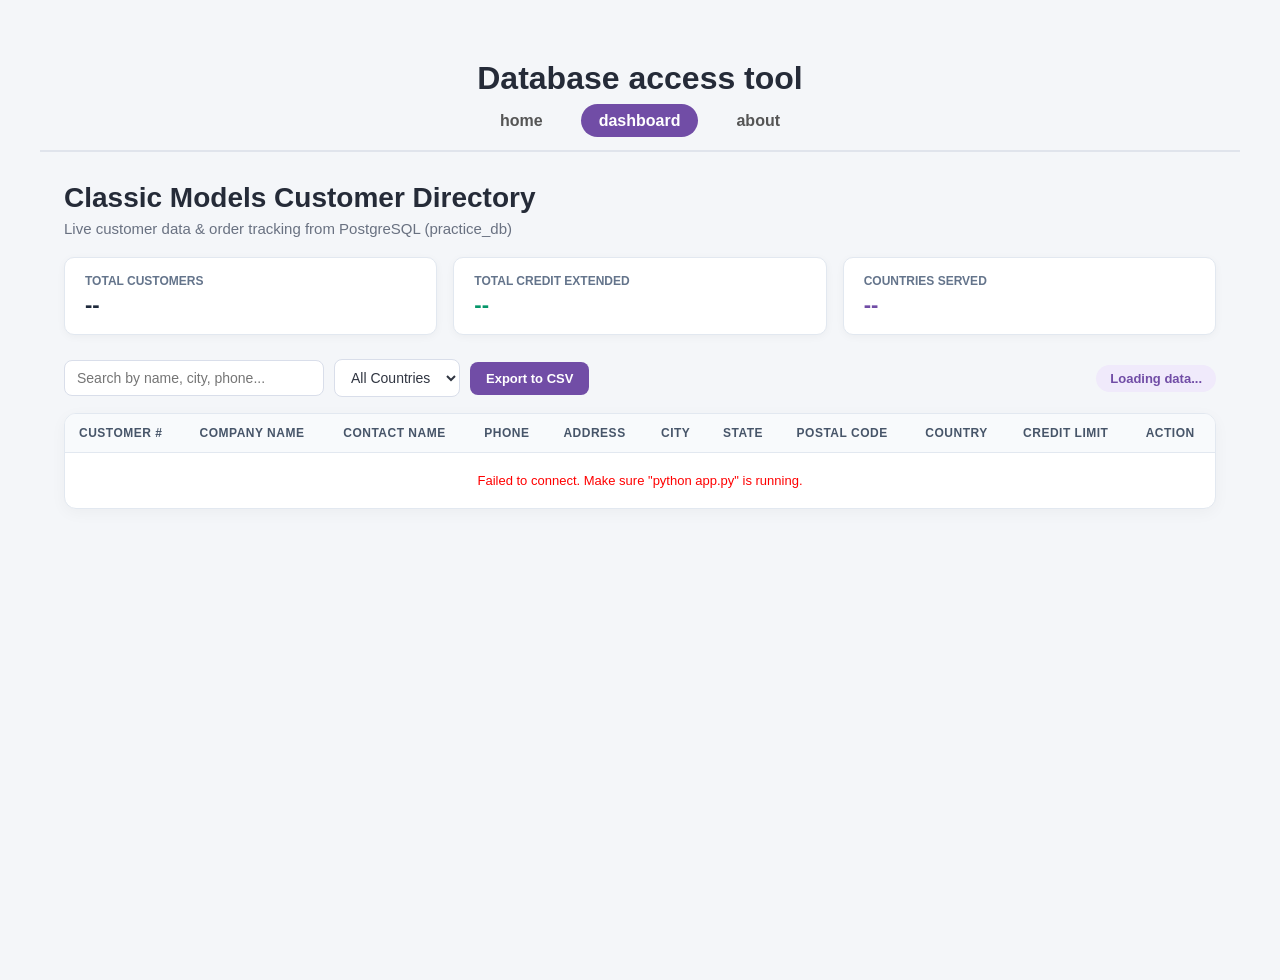
==== dashbord.html @ 877c6c60 "Initial commit for Voyage submission: PostgreSQL Customer and Orders Dashboard" ====
<!DOCTYPE html>
<html lang="en">

<head>
    <meta charset="UTF-8">
    <meta name="viewport" content="width=device-width, initial-scale=1.0">
    <link rel="stylesheet" href="styles.css">
    <link rel="stylesheet" href="dashbord.css">
    <title>Customer Dashboard</title>
</head>

<body>
    <!-- Top navigation bar -->
    <div class="topsection">
        <h1>Database access tool</h1> 
        <nav class="navbar">
            <ul>
                <li><a href="index.html">home</a></li>
                <li><a href="dashbord.html" class="active">dashboard</a></li>
                <li><a href="about.html">about</a></li>
            </ul>
        </nav>
    </div>

    <div class="container">
        <h1>Classic Models Customer Directory</h1>
        <p>Live customer data & order tracking from PostgreSQL (practice_db)</p>

        <!-- 1. Metric Summary Cards -->
        <div class="stats-grid">
            <div class="stat-card">
                <div class="stat-title">Total Customers</div>
                <div class="stat-value" id="stat-customers">--</div>
            </div>
            <div class="stat-card">
                <div class="stat-title">Total Credit Extended</div>
                <div class="stat-value" id="stat-credit" style="color: #059669;">--</div>
            </div>
            <div class="stat-card">
                <div class="stat-title">Countries Served</div>
                <div class="stat-value" id="stat-countries" style="color: #714da6;">--</div>
            </div>
        </div>

        <!-- 2. Controls Toolbar (Search, Filter, Export) -->
        <div class="table-controls">
            <div class="filter-group">
                <input type="text" id="searchInput" onkeyup="filterTable()" placeholder="Search by name, city, phone..." />
                
                <select id="countryFilter" onchange="filterTable()">
                    <option value="">All Countries</option>
                </select>

                <button class="btn-export" onclick="exportCSV()">Export to CSV</button>
            </div>
            <span id="recordCount" class="count-badge">Loading data...</span>
        </div>

        <!-- 3. Table of Customer Records -->
        <div class="table-wrapper">
            <table>
                <thead>
                    <tr>
                        <th>Customer #</th>
                        <th>Company Name</th>
                        <th>Contact Name</th>
                        <th>Phone</th>
                        <th>Address</th>
                        <th>City</th>
                        <th>State</th>
                        <th>Postal Code</th>
                        <th>Country</th>
                        <th>Credit Limit</th>
                        <th>Action</th>
                    </tr>
                </thead>
                <tbody id="customer-table-body">
                    <tr>
                        <td colspan="11" style="text-align: center; padding: 20px;">Loading customer records...</td>
                    </tr>
                </tbody>
            </table>
        </div>
    </div>

    <!-- 4. Customer Orders & Payment Popup Modal -->
    <div id="ordersModal" class="modal-overlay" style="display: none;">
        <div class="modal-content">
            <div class="modal-header">
                <h3 id="modalCustomerTitle">Customer Orders & History</h3>
                <button class="modal-close" onclick="closeModal()">&times;</button>
            </div>
            <div id="modalBody">
                <p>Loading order history...</p>
            </div>
        </div>
    </div>

    <script>
        let allCustomersData = [];

        // 1. Fetch customers and summary statistics from Python backend
        function loadDashboard() {
            // Fetch summary stats
            fetch('http://localhost:5000/api/stats')
                .then(function(res) { return res.json(); })
                .then(function(stats) {
                    document.getElementById('stat-customers').innerText = stats.total_customers;
                    document.getElementById('stat-credit').innerText = '$' + Number(stats.total_credit).toLocaleString();
                    document.getElementById('stat-countries').innerText = stats.total_countries + ' Countries';
                })
                .catch(function(err) { console.log('Stats error:', err); });

            // Fetch customer records
            fetch('http://localhost:5000/api/customers')
                .then(function(res) { return res.json(); })
                .then(function(data) {
                    allCustomersData = data;
                    populateCountryDropdown(data);
                    renderCustomerRows(data);
                })
                .catch(function(err) {
                    console.log('Error loading customers:', err);
                    document.getElementById('customer-table-body').innerHTML = 
                        '<tr><td colspan="11" style="color: red; text-align: center; padding: 20px;">Failed to connect. Make sure "python app.py" is running.</td></tr>';
                });
        }

        // 2. Populate Country Filter Dropdown
        function populateCountryDropdown(data) {
            let select = document.getElementById('countryFilter');
            let countrySet = new Set();
            for (let i = 0; i < data.length; i++) {
                if (data[i].country) countrySet.add(data[i].country);
            }
            let sortedCountries = Array.from(countrySet).sort();
            for (let i = 0; i < sortedCountries.length; i++) {
                let opt = document.createElement('option');
                opt.value = sortedCountries[i];
                opt.innerText = sortedCountries[i];
                select.appendChild(opt);
            }
        }

        // 3. Render Table Rows
        function renderCustomerRows(customers) {
            let tableBody = document.getElementById('customer-table-body');
            tableBody.innerHTML = '';

            document.getElementById('recordCount').innerText = customers.length + ' Customers shown';

            if (customers.length === 0) {
                tableBody.innerHTML = '<tr><td colspan="11" style="text-align: center; padding: 20px;">No customers found matching filter.</td></tr>';
                return;
            }

            for (let i = 0; i < customers.length; i++) {
                let c = customers[i];
                let row = document.createElement('tr');

                let contact = (c.contactFirstName || '') + ' ' + (c.contactLastName || '');
                let address = c.addressLine1 || '';
                if (c.addressLine2) address += ', ' + c.addressLine2;

                let credit = c.creditLimit ? '$' + Number(c.creditLimit).toLocaleString() : '$0';

                row.innerHTML = 
                    '<td><strong>#' + c.customerNumber + '</strong></td>' +
                    '<td><strong>' + (c.customerName || '') + '</strong></td>' +
                    '<td>' + contact + '</td>' +
                    '<td>' + (c.phone || '') + '</td>' +
                    '<td>' + address + '</td>' +
                    '<td>' + (c.city || '') + '</td>' +
                    '<td>' + (c.state || '—') + '</td>' +
                    '<td>' + (c.postalCode || '—') + '</td>' +
                    '<td>' + (c.country || '') + '</td>' +
                    '<td style="color: #059669; font-weight: 600;">' + credit + '</td>' +
                    '<td><button class="btn-view" onclick="showOrders(' + c.customerNumber + ', \'' + (c.customerName || '').replace(/'/g, "\\'") + '\')">View Orders</button></td>';

                tableBody.appendChild(row);
            }
        }

        // 4. Combined Filter by Keyword and Country
        function filterTable() {
            let search = document.getElementById('searchInput').value.toLowerCase();
            let country = document.getElementById('countryFilter').value;

            let filtered = [];
            for (let i = 0; i < allCustomersData.length; i++) {
                let c = allCustomersData[i];
                let matchCountry = (country === '' || c.country === country);
                let matchSearch = 
                    (c.customerName || '').toLowerCase().indexOf(search) > -1 ||
                    (c.city || '').toLowerCase().indexOf(search) > -1 ||
                    (c.country || '').toLowerCase().indexOf(search) > -1 ||
                    (c.phone || '').indexOf(search) > -1 ||
                    String(c.customerNumber || '').indexOf(search) > -1;

                if (matchCountry && matchSearch) {
                    filtered.push(c);
                }
            }
            renderCustomerRows(filtered);
        }

        // 5. Show Customer Order History Modal (relational data)
        function showOrders(custId, custName) {
            document.getElementById('modalCustomerTitle').innerText = custName + ' (Customer #' + custId + ')';
            document.getElementById('modalBody').innerHTML = '<p>Fetching orders and payments from PostgreSQL...</p>';
            document.getElementById('ordersModal').style.display = 'flex';

            fetch('http://localhost:5000/api/customer/' + custId + '/orders')
                .then(function(res) { return res.json(); })
                .then(function(data) {
                    let html = '<p style="margin-bottom: 12px;"><strong>Total Payments Made:</strong> <span style="color: #059669; font-weight: bold;">$' + Number(data.total_paid).toLocaleString() + '</span></p>';
                    html += '<h4 style="margin-bottom: 8px; font-size: 14px;">Recent Orders (' + data.orders.length + ')</h4>';

                    if (data.orders.length === 0) {
                        html += '<p style="color: #64748b; font-size: 13px;">No past orders recorded for this customer.</p>';
                    } else {
                        for (let i = 0; i < data.orders.length; i++) {
                            let o = data.orders[i];
                            html += 
                                '<div class="order-item">' +
                                    '<div><strong>Order #' + o.orderNumber + '</strong> - Date: ' + o.orderDate + '</div>' +
                                    '<span class="badge-status">' + o.status + '</span>' +
                                '</div>';
                        }
                    }
                    document.getElementById('modalBody').innerHTML = html;
                })
                .catch(function(err) {
                    document.getElementById('modalBody').innerHTML = '<p style="color: red;">Error fetching order details.</p>';
                });
        }

        function closeModal() {
            document.getElementById('ordersModal').style.display = 'none';
        }

        // 6. Export currently visible records to CSV file
        function exportCSV() {
            if (allCustomersData.length === 0) {
                alert('No data to export');
                return;
            }

            let csv = 'CustomerNumber,CustomerName,ContactName,Phone,Address,City,State,PostalCode,Country,CreditLimit\n';

            let table = document.getElementById('customer-table-body');
            let trs = table.getElementsByTagName('tr');

            for (let i = 0; i < trs.length; i++) {
                let tds = trs[i].getElementsByTagName('td');
                if (tds.length >= 10) {
                    let rowData = [];
                    for (let j = 0; j < 10; j++) {
                        let text = tds[j].innerText.replace(/"/g, '""');
                        rowData.push('"' + text + '"');
                    }
                    csv += rowData.join(',') + '\n';
                }
            }

            let blob = new Blob([csv], { type: 'text/csv' });
            let link = document.createElement('a');
            link.href = URL.createObjectURL(blob);
            link.download = 'customers_list.csv';
            link.click();
        }

        // Load dashboard on page load
        window.onload = function() {
            loadDashboard();
        };
    </script>
</body>

</html>
---- styles.css ----
body {
    font-family: 'Segoe UI', Tahoma, Geneva, Verdana, sans-serif;
    background-color: #f4f6f9;
    margin: 40px;
    color: #333;
}

.topsection {
    display: flex;
    flex-direction: column;
    align-items: center;
    justify-content: center;
    padding: 20px;
    border-bottom: 2px solid #e0e4ec;
    margin-bottom: 30px;
}

.topsection h1 {
    font-size: 32px;
    color: #252b38;
    margin-bottom: 15px;
}

/* Navbar */
.navbar ul {
    display: flex;
    flex-direction: row;
    list-style-type: none;
    gap: 20px;
    padding: 0;
}

nav a {
    text-decoration: none;
    color: #555;
    padding: 8px 18px;
    border-radius: 20px;
    font-weight: 600;
    transition: 0.25s;
}

nav a:hover,
nav a.active {
    color: #ffffff;
    background-color: #714da6;
}

/* Card / Article */
article {
    background-color: #ffffff;
    padding: 35px;
    border-radius: 14px;
    box-shadow: 0 4px 20px rgba(0, 0, 0, 0.05);
    max-width: 900px;
    margin: 0 auto;
}

article h2 {
    font-size: 26px;
    margin-bottom: 15px;
    color: #303541;
}

article p {
    color: #697181;
    font-size: 15px;
    line-height: 1.8;
    margin-bottom: 15px;
}

.action-area {
    display: flex;
    margin-top: 25px;
}

/* From Uiverse.io by adamgiebl */
.cssbuttons-io-button {
    background: #282331;
    color: white;
    font-family: inherit;
    padding: 0.35em;
    padding-left: 1.2em;
    font-size: 16px;
    font-weight: 500;
    border-radius: 0.9em;
    border: none;
    letter-spacing: 0.05em;
    display: inline-flex;
    align-items: center;
    box-shadow: inset 0 0 1.6em -0.6em #271f33;
    overflow: hidden;
    position: relative;
    height: 2.8em;
    padding-right: 3.3em;
    cursor: pointer;
}

.cssbuttons-io-button .icon {
    background: white;
    margin-left: 1em;
    position: absolute;
    display: flex;
    align-items: center;
    justify-content: center;
    height: 2.2em;
    width: 2.2em;
    border-radius: 0.7em;
    box-shadow: 0.1em 0.1em 0.6em 0.2em #2a2237;
    right: 0.3em;
    transition: all 0.3s;
}

.cssbuttons-io-button:hover .icon {
    width: calc(100% - 0.6em);
}

.cssbuttons-io-button .icon svg {
    width: 1.1em;
    transition: transform 0.3s;
    color: #7b52b9;
}

.cssbuttons-io-button:hover .icon svg {
    transform: translateX(0.1em);
}

.cssbuttons-io-button:active .icon {
    transform: scale(0.95);
}
---- dashbord.css ----
/* Foundation */
* {
    margin: 0;
    padding: 0;
    box-sizing: border-box;
}

body {
    font-family: 'Segoe UI', Tahoma, Geneva, Verdana, sans-serif;
    background-color: #f4f6f9;
    color: #303541;
    min-height: 100vh;
}

/* Container */
.container {
    width: 100%;
    max-width: 1300px;
    margin: 0 auto;
    padding: 0 24px 60px;
}

.container h1 {
    font-size: 28px;
    font-weight: 700;
    color: #252b38;
    margin-bottom: 6px;
}

.container > p {
    font-size: 15px;
    color: #697181;
    margin-bottom: 20px;
}

/* 1. Summary Metric Cards */
.stats-grid {
    display: flex;
    gap: 16px;
    flex-wrap: wrap;
    margin-bottom: 24px;
}

.stat-card {
    background-color: #ffffff;
    border: 1px solid #e2e8f0;
    border-radius: 10px;
    padding: 16px 20px;
    flex: 1;
    min-width: 200px;
    box-shadow: 0 2px 8px rgba(0, 0, 0, 0.04);
}

.stat-title {
    font-size: 12px;
    text-transform: uppercase;
    font-weight: 600;
    color: #64748b;
    margin-bottom: 4px;
}

.stat-value {
    font-size: 22px;
    font-weight: 700;
    color: #1e293b;
}

/* 2. Controls & Search Toolbar */
.table-controls {
    display: flex;
    align-items: center;
    justify-content: space-between;
    flex-wrap: wrap;
    gap: 12px;
    margin-bottom: 16px;
}

.filter-group {
    display: flex;
    gap: 10px;
    flex-wrap: wrap;
    align-items: center;
}

.table-controls input,
.table-controls select {
    padding: 9px 12px;
    border: 1px solid #d9deea;
    border-radius: 8px;
    background-color: #ffffff;
    font: inherit;
    font-size: 14px;
    outline: none;
    color: #303541;
}

.table-controls input {
    width: 260px;
}

.table-controls input:focus,
.table-controls select:focus {
    border-color: #8054d9;
    box-shadow: 0 0 0 3px rgba(128, 84, 217, 0.12);
}

.btn-export {
    background-color: #714da6;
    color: #ffffff;
    border: none;
    padding: 9px 16px;
    border-radius: 8px;
    font-weight: 600;
    font-size: 13px;
    cursor: pointer;
    transition: 0.2s;
}

.btn-export:hover {
    background-color: #5c3c8c;
}

.count-badge {
    font-size: 13px;
    font-weight: 600;
    color: #714da6;
    background-color: #f0eafb;
    padding: 6px 14px;
    border-radius: 20px;
}

/* 3. Table Container */
.table-wrapper {
    background-color: #ffffff;
    border-radius: 12px;
    border: 1px solid #e2e8f0;
    box-shadow: 0 4px 16px rgba(0, 0, 0, 0.04);
    overflow-x: auto;
}

table {
    width: 100%;
    border-collapse: collapse;
    font-size: 13px;
    white-space: nowrap;
    text-align: left;
}

thead {
    background-color: #f8fafc;
    border-bottom: 1px solid #e2e8f0;
}

th {
    padding: 12px 14px;
    font-weight: 600;
    color: #475569;
    font-size: 12px;
    text-transform: uppercase;
    letter-spacing: 0.5px;
}

td {
    padding: 12px 14px;
    border-bottom: 1px solid #f1f5f9;
    color: #334155;
    vertical-align: middle;
}

tbody tr:hover {
    background-color: #fbfbfe;
}

tbody tr:last-child td {
    border-bottom: none;
}

.btn-view {
    background-color: #f0eafb;
    color: #714da6;
    border: 1px solid #d8c8f5;
    padding: 5px 10px;
    border-radius: 6px;
    font-size: 12px;
    font-weight: 600;
    cursor: pointer;
}

.btn-view:hover {
    background-color: #714da6;
    color: #ffffff;
}

/* 4. Simple Orders Popup Modal */
.modal-overlay {
    position: fixed;
    top: 0;
    left: 0;
    right: 0;
    bottom: 0;
    background: rgba(0, 0, 0, 0.5);
    display: flex;
    align-items: center;
    justify-content: center;
    z-index: 1000;
}

.modal-content {
    background: #ffffff;
    border-radius: 12px;
    padding: 24px;
    width: 90%;
    max-width: 560px;
    box-shadow: 0 10px 25px rgba(0, 0, 0, 0.2);
}

.modal-header {
    display: flex;
    justify-content: space-between;
    align-items: center;
    margin-bottom: 16px;
    border-bottom: 1px solid #e2e8f0;
    padding-bottom: 10px;
}

.modal-header h3 {
    font-size: 18px;
    color: #1e293b;
}

.modal-close {
    background: none;
    border: none;
    font-size: 22px;
    cursor: pointer;
    color: #64748b;
}

.order-item {
    background: #f8fafc;
    border: 1px solid #e2e8f0;
    border-radius: 6px;
    padding: 10px 14px;
    margin-bottom: 8px;
    display: flex;
    justify-content: space-between;
    font-size: 13px;
}

.badge-status {
    padding: 2px 8px;
    border-radius: 12px;
    font-size: 11px;
    font-weight: 600;
    background: #e0f2fe;
    color: #0284c7;
}

@media (max-width: 768px) {
    .table-controls {
        flex-direction: column;
        align-items: stretch;
    }
    .table-controls input {
        width: 100%;
    }
}
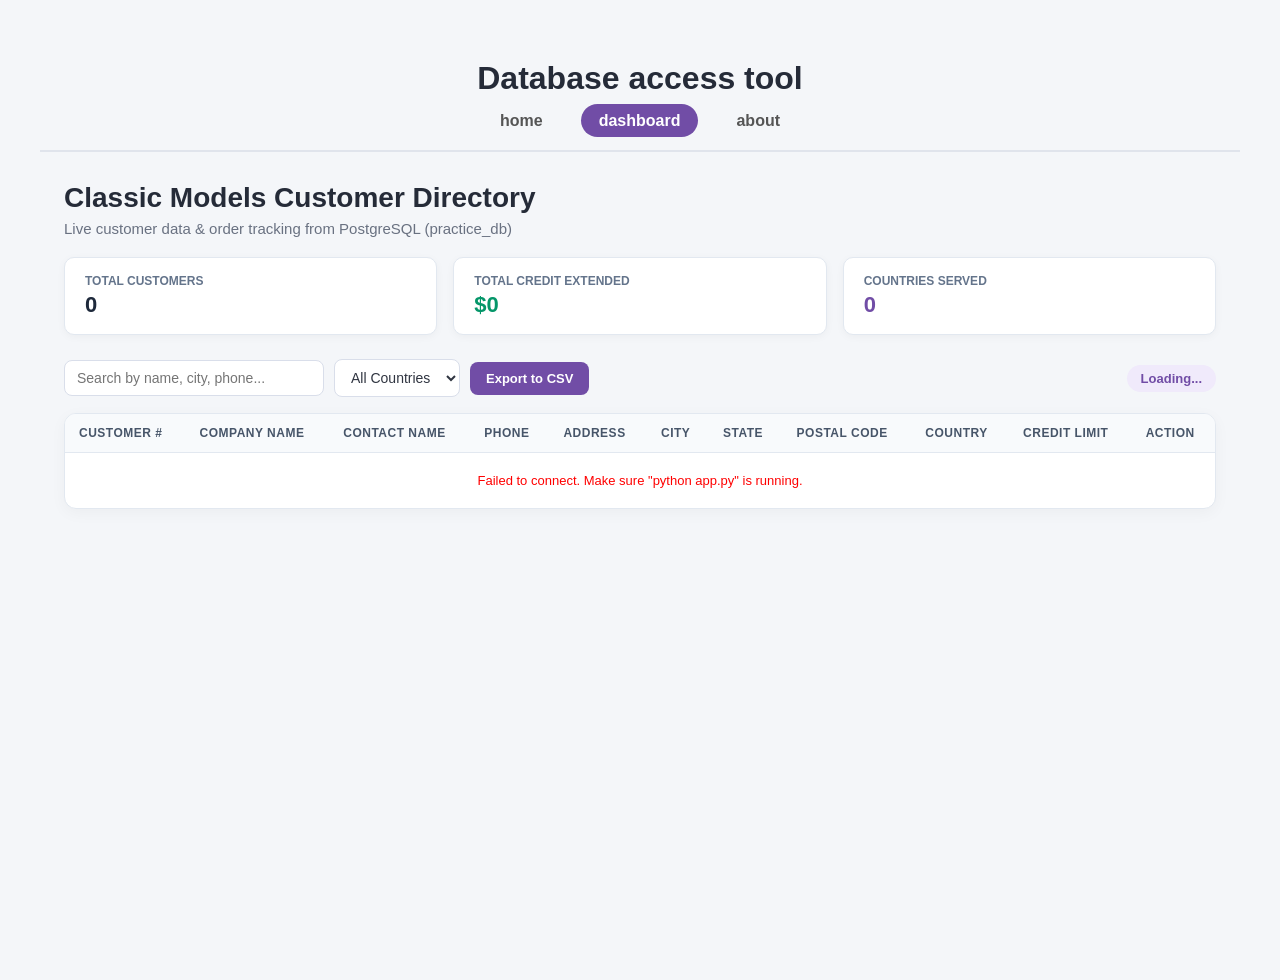
==== commit 86362749: "Simplify comments, remove emojis from README, and apply authentic beginner style" ====
--- a/dashbord.html
+++ b/dashbord.html
@@ -10,7 +10,7 @@
 </head>
 
 <body>
-    <!-- Top navigation bar -->
+    <!-- top navbar -->
     <div class="topsection">
         <h1>Database access tool</h1> 
         <nav class="navbar">
@@ -26,23 +26,23 @@
         <h1>Classic Models Customer Directory</h1>
         <p>Live customer data & order tracking from PostgreSQL (practice_db)</p>
 
-        <!-- 1. Metric Summary Cards -->
+        <!-- summary cards -->
         <div class="stats-grid">
             <div class="stat-card">
                 <div class="stat-title">Total Customers</div>
-                <div class="stat-value" id="stat-customers">--</div>
+                <div class="stat-value" id="stat-customers">0</div>
             </div>
             <div class="stat-card">
                 <div class="stat-title">Total Credit Extended</div>
-                <div class="stat-value" id="stat-credit" style="color: #059669;">--</div>
+                <div class="stat-value" id="stat-credit" style="color: #059669;">$0</div>
             </div>
             <div class="stat-card">
                 <div class="stat-title">Countries Served</div>
-                <div class="stat-value" id="stat-countries" style="color: #714da6;">--</div>
+                <div class="stat-value" id="stat-countries" style="color: #714da6;">0</div>
             </div>
         </div>
 
-        <!-- 2. Controls Toolbar (Search, Filter, Export) -->
+        <!-- search and filter controls -->
         <div class="table-controls">
             <div class="filter-group">
                 <input type="text" id="searchInput" onkeyup="filterTable()" placeholder="Search by name, city, phone..." />
@@ -53,10 +53,10 @@
 
                 <button class="btn-export" onclick="exportCSV()">Export to CSV</button>
             </div>
-            <span id="recordCount" class="count-badge">Loading data...</span>
+            <span id="recordCount" class="count-badge">Loading...</span>
         </div>
 
-        <!-- 3. Table of Customer Records -->
+        <!-- table for customers -->
         <div class="table-wrapper">
             <table>
                 <thead>
@@ -83,7 +83,7 @@
         </div>
     </div>
 
-    <!-- 4. Customer Orders & Payment Popup Modal -->
+    <!-- popup modal for customer orders -->
     <div id="ordersModal" class="modal-overlay" style="display: none;">
         <div class="modal-content">
             <div class="modal-header">
@@ -99,23 +99,30 @@
     <script>
         let allCustomersData = [];
 
-        // 1. Fetch customers and summary statistics from Python backend
+        // function to load data from python backend
         function loadDashboard() {
-            // Fetch summary stats
+            // fetch stats
             fetch('http://localhost:5000/api/stats')
-                .then(function(res) { return res.json(); })
+                .then(function(res) {
+                    return res.json();
+                })
                 .then(function(stats) {
                     document.getElementById('stat-customers').innerText = stats.total_customers;
                     document.getElementById('stat-credit').innerText = '$' + Number(stats.total_credit).toLocaleString();
                     document.getElementById('stat-countries').innerText = stats.total_countries + ' Countries';
                 })
-                .catch(function(err) { console.log('Stats error:', err); });
-
-            // Fetch customer records
+                .catch(function(err) {
+                    console.log('Error loading stats:', err);
+                });
+
+            // fetch all customers
             fetch('http://localhost:5000/api/customers')
-                .then(function(res) { return res.json(); })
+                .then(function(res) {
+                    return res.json();
+                })
                 .then(function(data) {
                     allCustomersData = data;
+                    console.log('Customers loaded:', data.length);
                     populateCountryDropdown(data);
                     renderCustomerRows(data);
                 })
@@ -126,23 +133,28 @@
                 });
         }
 
-        // 2. Populate Country Filter Dropdown
+        // add countries to dropdown
         function populateCountryDropdown(data) {
             let select = document.getElementById('countryFilter');
-            let countrySet = new Set();
+            let countryList = [];
+            
             for (let i = 0; i < data.length; i++) {
-                if (data[i].country) countrySet.add(data[i].country);
-            }
-            let sortedCountries = Array.from(countrySet).sort();
-            for (let i = 0; i < sortedCountries.length; i++) {
+                let country = data[i].country;
+                if (country && countryList.indexOf(country) === -1) {
+                    countryList.push(country);
+                }
+            }
+            countryList.sort();
+
+            for (let i = 0; i < countryList.length; i++) {
                 let opt = document.createElement('option');
-                opt.value = sortedCountries[i];
-                opt.innerText = sortedCountries[i];
+                opt.value = countryList[i];
+                opt.innerText = countryList[i];
                 select.appendChild(opt);
             }
         }
 
-        // 3. Render Table Rows
+        // draw rows in table
         function renderCustomerRows(customers) {
             let tableBody = document.getElementById('customer-table-body');
             tableBody.innerHTML = '';
@@ -150,7 +162,7 @@
             document.getElementById('recordCount').innerText = customers.length + ' Customers shown';
 
             if (customers.length === 0) {
-                tableBody.innerHTML = '<tr><td colspan="11" style="text-align: center; padding: 20px;">No customers found matching filter.</td></tr>';
+                tableBody.innerHTML = '<tr><td colspan="11" style="text-align: center; padding: 20px;">No customers found.</td></tr>';
                 return;
             }
 
@@ -160,9 +172,14 @@
 
                 let contact = (c.contactFirstName || '') + ' ' + (c.contactLastName || '');
                 let address = c.addressLine1 || '';
-                if (c.addressLine2) address += ', ' + c.addressLine2;
-
-                let credit = c.creditLimit ? '$' + Number(c.creditLimit).toLocaleString() : '$0';
+                if (c.addressLine2) {
+                    address = address + ', ' + c.addressLine2;
+                }
+
+                let credit = '$0';
+                if (c.creditLimit) {
+                    credit = '$' + Number(c.creditLimit).toLocaleString();
+                }
 
                 row.innerHTML = 
                     '<td><strong>#' + c.customerNumber + '</strong></td>' +
@@ -181,7 +198,7 @@
             }
         }
 
-        // 4. Combined Filter by Keyword and Country
+        // search and country filter
         function filterTable() {
             let search = document.getElementById('searchInput').value.toLowerCase();
             let country = document.getElementById('countryFilter').value;
@@ -204,20 +221,22 @@
             renderCustomerRows(filtered);
         }
 
-        // 5. Show Customer Order History Modal (relational data)
+        // show customer orders popup
         function showOrders(custId, custName) {
             document.getElementById('modalCustomerTitle').innerText = custName + ' (Customer #' + custId + ')';
-            document.getElementById('modalBody').innerHTML = '<p>Fetching orders and payments from PostgreSQL...</p>';
+            document.getElementById('modalBody').innerHTML = '<p>Loading order history...</p>';
             document.getElementById('ordersModal').style.display = 'flex';
 
             fetch('http://localhost:5000/api/customer/' + custId + '/orders')
-                .then(function(res) { return res.json(); })
+                .then(function(res) {
+                    return res.json();
+                })
                 .then(function(data) {
-                    let html = '<p style="margin-bottom: 12px;"><strong>Total Payments Made:</strong> <span style="color: #059669; font-weight: bold;">$' + Number(data.total_paid).toLocaleString() + '</span></p>';
+                    let html = '<p style="margin-bottom: 12px;"><strong>Total Payments:</strong> <span style="color: #059669; font-weight: bold;">$' + Number(data.total_paid).toLocaleString() + '</span></p>';
                     html += '<h4 style="margin-bottom: 8px; font-size: 14px;">Recent Orders (' + data.orders.length + ')</h4>';
 
                     if (data.orders.length === 0) {
-                        html += '<p style="color: #64748b; font-size: 13px;">No past orders recorded for this customer.</p>';
+                        html += '<p style="color: #64748b; font-size: 13px;">No past orders found for this customer.</p>';
                     } else {
                         for (let i = 0; i < data.orders.length; i++) {
                             let o = data.orders[i];
@@ -231,15 +250,17 @@
                     document.getElementById('modalBody').innerHTML = html;
                 })
                 .catch(function(err) {
+                    console.log('Error:', err);
                     document.getElementById('modalBody').innerHTML = '<p style="color: red;">Error fetching order details.</p>';
                 });
         }
 
+        // close modal
         function closeModal() {
             document.getElementById('ordersModal').style.display = 'none';
         }
 
-        // 6. Export currently visible records to CSV file
+        // export to csv
         function exportCSV() {
             if (allCustomersData.length === 0) {
                 alert('No data to export');
@@ -247,7 +268,6 @@
             }
 
             let csv = 'CustomerNumber,CustomerName,ContactName,Phone,Address,City,State,PostalCode,Country,CreditLimit\n';
-
             let table = document.getElementById('customer-table-body');
             let trs = table.getElementsByTagName('tr');
 
@@ -266,11 +286,11 @@
             let blob = new Blob([csv], { type: 'text/csv' });
             let link = document.createElement('a');
             link.href = URL.createObjectURL(blob);
-            link.download = 'customers_list.csv';
+            link.download = 'customers.csv';
             link.click();
         }
 
-        // Load dashboard on page load
+        // run when page loads
         window.onload = function() {
             loadDashboard();
         };
